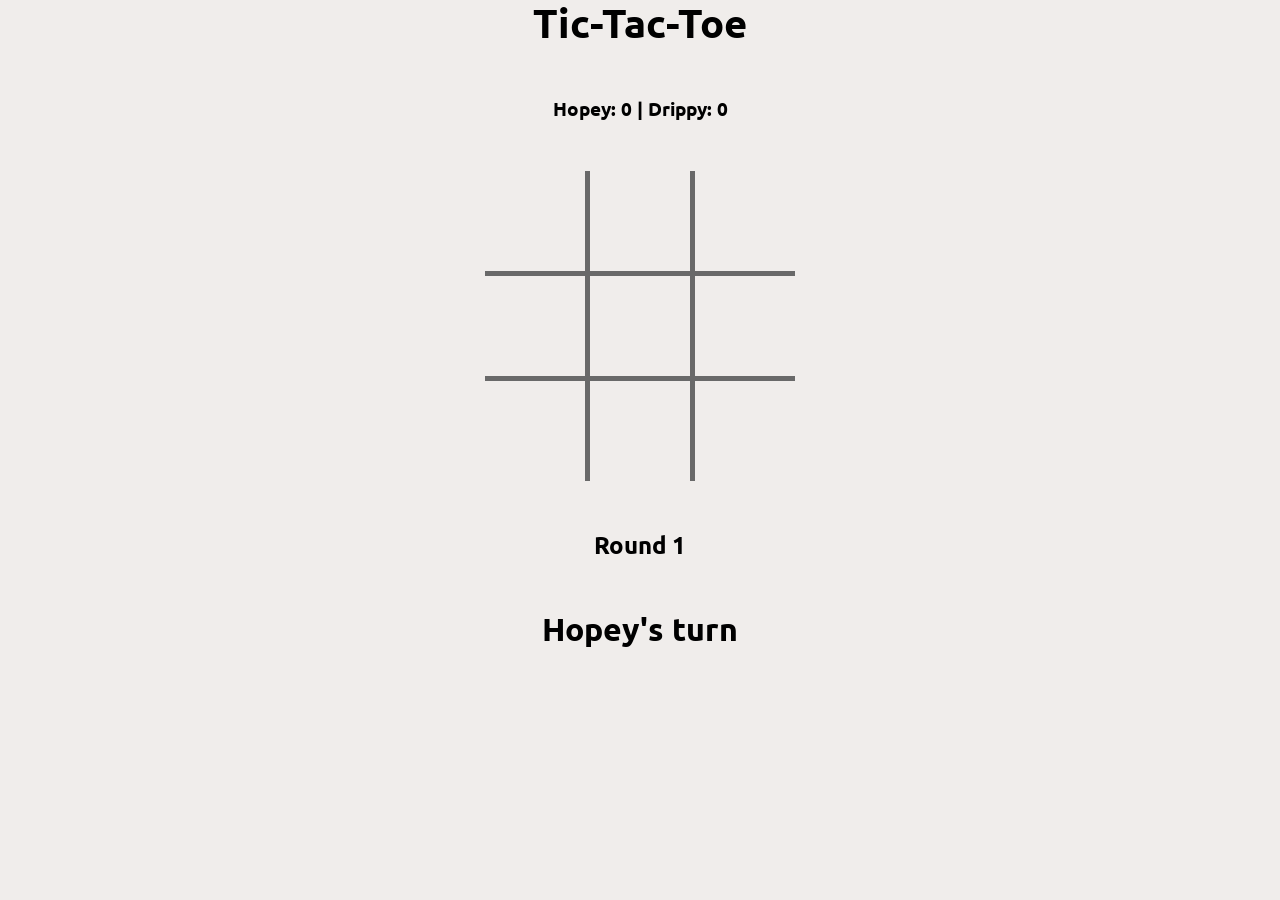
==== index.html @ 1dc2d219 "Add tile mark shake when clicking occupied tile" ====
<!DOCTYPE html>
<html lang="en">
<head>
  <meta charset="UTF-8">
  <meta name="viewport" content="width=device-width, initial-scale=1.0">
  <link rel="stylesheet" href="style.css">
  <title>Tic Tac Toe</title>
</head>
<body>
  <div id="game-container">
    <div id="game-title">Tic-Tac-Toe</div>
    <div id="score-container"><span id="p1-name" class="player-name"></span>: <span id="p1-score" class="player-score"></span> | <span id="p2-name" class="player-name"></span>: <span id="p2-score" class="player-score"></span></div>
    <div id="grid-container">
      <div class="grid-tile" id="tile-0-0"><div id="mark-0-0" class="mark"></div></div>
      <div class="grid-tile" id="tile-0-1"><div id="mark-0-1" class="mark"></div></div>
      <div class="grid-tile" id="tile-0-2"><div id="mark-0-2" class="mark"></div></div>
      <div class="grid-tile" id="tile-1-0"><div id="mark-1-0" class="mark"></div></div>
      <div class="grid-tile" id="tile-1-1"><div id="mark-1-1" class="mark"></div></div>
      <div class="grid-tile" id="tile-1-2"><div id="mark-1-2" class="mark"></div></div>
      <div class="grid-tile" id="tile-2-0"><div id="mark-2-0" class="mark"></div></div>
      <div class="grid-tile" id="tile-2-1"><div id="mark-2-1" class="mark"></div></div>
      <div class="grid-tile" id="tile-2-2"><div id="mark-2-2" class="mark"></div></div>
    </div>
    <div id="round-number"></div>
    <div id="turn-player"></div>
  </div>
  <script src="script.js"></script>
</body>
</html>
---- style.css ----
:root {
    --base-color: #f0edeb;
}

@font-face {
    font-family: "ubuntu";
    src:
        url("fonts/ubuntu-light-webfont.woff"),
        url("fonts/ubuntu-light-webfont.woff2");
    font-weight: 300;
    font-size: normal;
}

@font-face {
    font-family: "ubuntu";
    src:
        url("fonts/ubuntu-regular-webfont.woff"),
        url("fonts/ubuntu-regular-webfont.woff2");
    font-weight: normal;
    font-size: normal;
}

@font-face {
    font-family: "ubuntu";
    src:
        url("fonts/ubuntu-medium-webfont.woff"),
        url("fonts/ubuntu-medium-webfont.woff2");
    font-weight: 500;
    font-size: normal;
}

@font-face {
    font-family: "ubuntu";
    src:
        url("fonts/ubuntu-bold-webfont.woff"),
        url("fonts/ubuntu-bold-webfont.woff2");
    font-weight: bold;
    font-size: normal;
}

@font-face {
    font-family: "ubuntu";
    src:
        url("fonts/ubuntu-italic-webfont.woff"),
        url("fonts/ubuntu-italic-webfont.woff2");
    font-weight: normal;
    font-style: italic;
}

@font-face {
    font-family: "ubuntu";
    src:
        url("fonts/ubuntu-bolditalic-webfont.woff"),
        url("fonts/ubuntu-bolditalic-webfont.woff2");
    font-weight: bold;
    font-style: italic;
    font-size: normal;
}

@keyframes shake {
    0%, 50%, 100% {translate: 0px 0px;}
    25% {translate: 4px 0px;}
    75% {translate: -4px 0px;}
}

body {
    margin: 0;
    font-family: 'ubuntu';
    font-size: 1rem;
    background-color: var(--base-color);
}

#game-container {
    display: flex;
    flex-direction: column;
    gap: 50px;
    align-items: center;
}

#game-title {
    font-size: 2.5rem;
    font-weight: 700;
}

#score-container {
    font-size: 1.2rem;
    font-weight: 600;
}

#grid-container {
    width: 310px;
    height: 310px;
    display: grid;
    grid-template-columns: repeat(3, 100px);
    grid-template-rows: repeat(3, 100px);
    column-gap: 5px;
    row-gap: 5px;
    background-color: dimgray;
}

.grid-tile {
    background-color: var(--base-color);
    font-size: 3rem;
    display: flex;
    justify-content: center;
    align-items: center;
    user-select: none;
    -webkit-user-select: none;
}

#round-number {
    font-size: 1.5rem;
    font-weight: 700;
}

#turn-player {
    font-size: 2rem;
    font-weight: 700;
}

/* .mark {
    animation: shake 0.1s linear;
} */
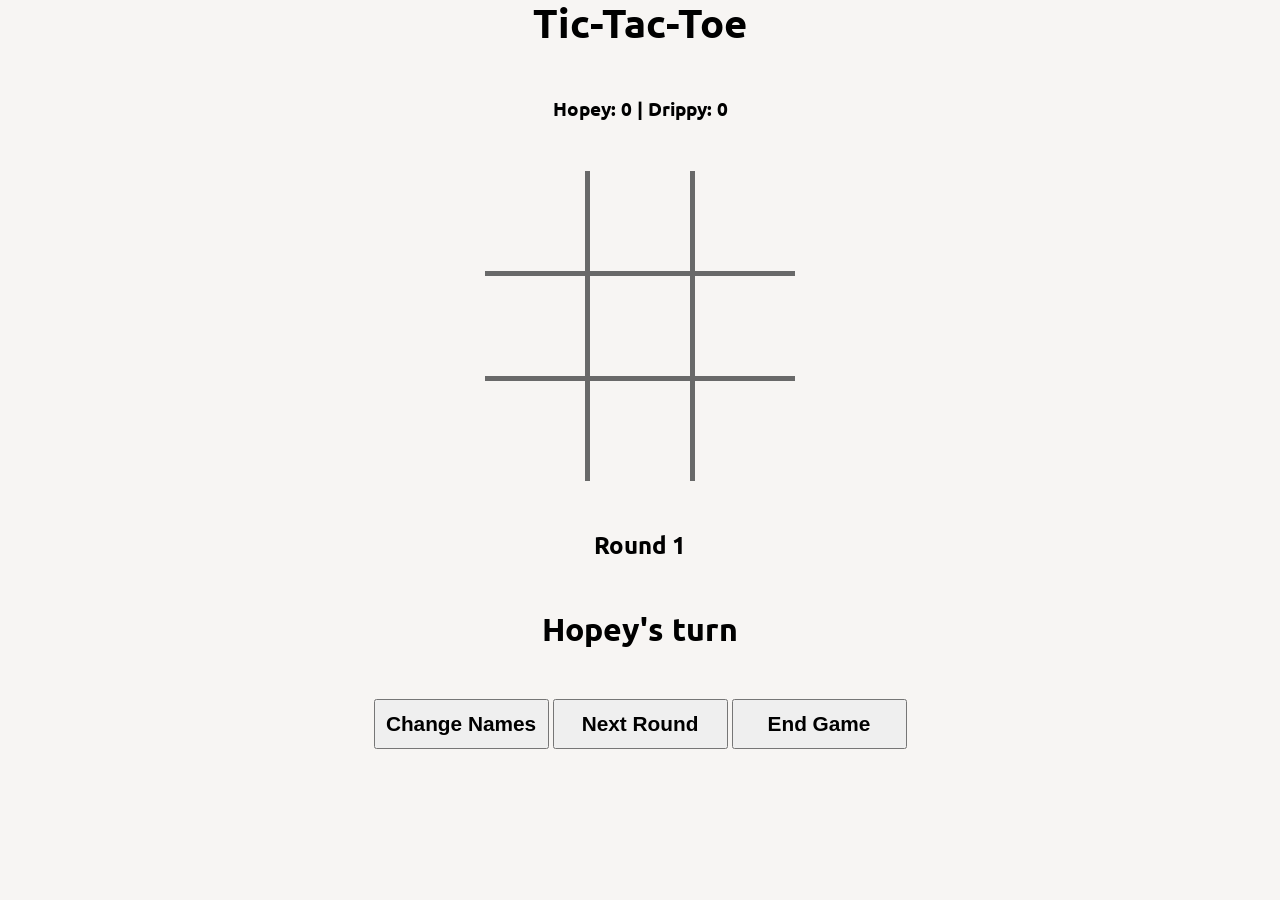
==== commit 14f677d3: "Add change names dialog and game function buttons" ====
--- a/index.html
+++ b/index.html
@@ -1,12 +1,34 @@
 <!DOCTYPE html>
 <html lang="en">
+
 <head>
   <meta charset="UTF-8">
   <meta name="viewport" content="width=device-width, initial-scale=1.0">
   <link rel="stylesheet" href="style.css">
   <title>Tic Tac Toe</title>
 </head>
+
 <body>
+
+  <dialog id="names-input">
+    <div id="form-container">
+      <form action="" id="names-input-form" method="dialog">
+        <div class="form-row">
+          <label for="player-one-name">Player 1 Name <span class="req-star" aria-label="required">*</span></label>
+          <input type="text" id="player-one-name" name="player-one-name" required>
+        </div>
+        <div class="form-row">
+          <label for="player-two-name">Player 2 Name <span class="req-star" aria-label="required">*</span></label>
+          <input type="text" id="player-two-name" name="player-two-name" required>
+        </div>
+      </form>
+      <menu id="form-buttons-container">
+        <button id="cancel-name-change" form="names-input-form" autofocus>Cancel</button>
+        <button type="submit" id="save-name-change" form="names-input-form">Save</button>
+      </menu>
+    </div>
+  </dialog>
+
   <div id="game-container">
     <div id="game-title">Tic-Tac-Toe</div>
     <div id="score-container"><span id="p1-name" class="player-name"></span>: <span id="p1-score" class="player-score"></span> | <span id="p2-name" class="player-name"></span>: <span id="p2-score" class="player-score"></span></div>
@@ -23,7 +45,14 @@
     </div>
     <div id="round-number"></div>
     <div id="turn-player"></div>
+    <div id="buttons-container">
+      <button id="change-names-button">Change Names</button>
+      <button id="next-round-button">Next Round</button>
+      <button id="end-game">End Game</button>
+    </div>
   </div>
+
   <script src="script.js"></script>
 </body>
+
 </html>
--- a/style.css
+++ b/style.css
@@ -1,5 +1,5 @@
 :root {
-    --base-color: #f0edeb;
+    --base-color: #f7f5f3;
 }
 
 @font-face {
@@ -118,6 +118,9 @@
     font-weight: 700;
 }
 
-/* .mark {
-    animation: shake 0.1s linear;
-} */+button {
+    width: 175px;
+    height: 50px;
+    font-size: 1.3rem;
+    font-weight: 700;
+}
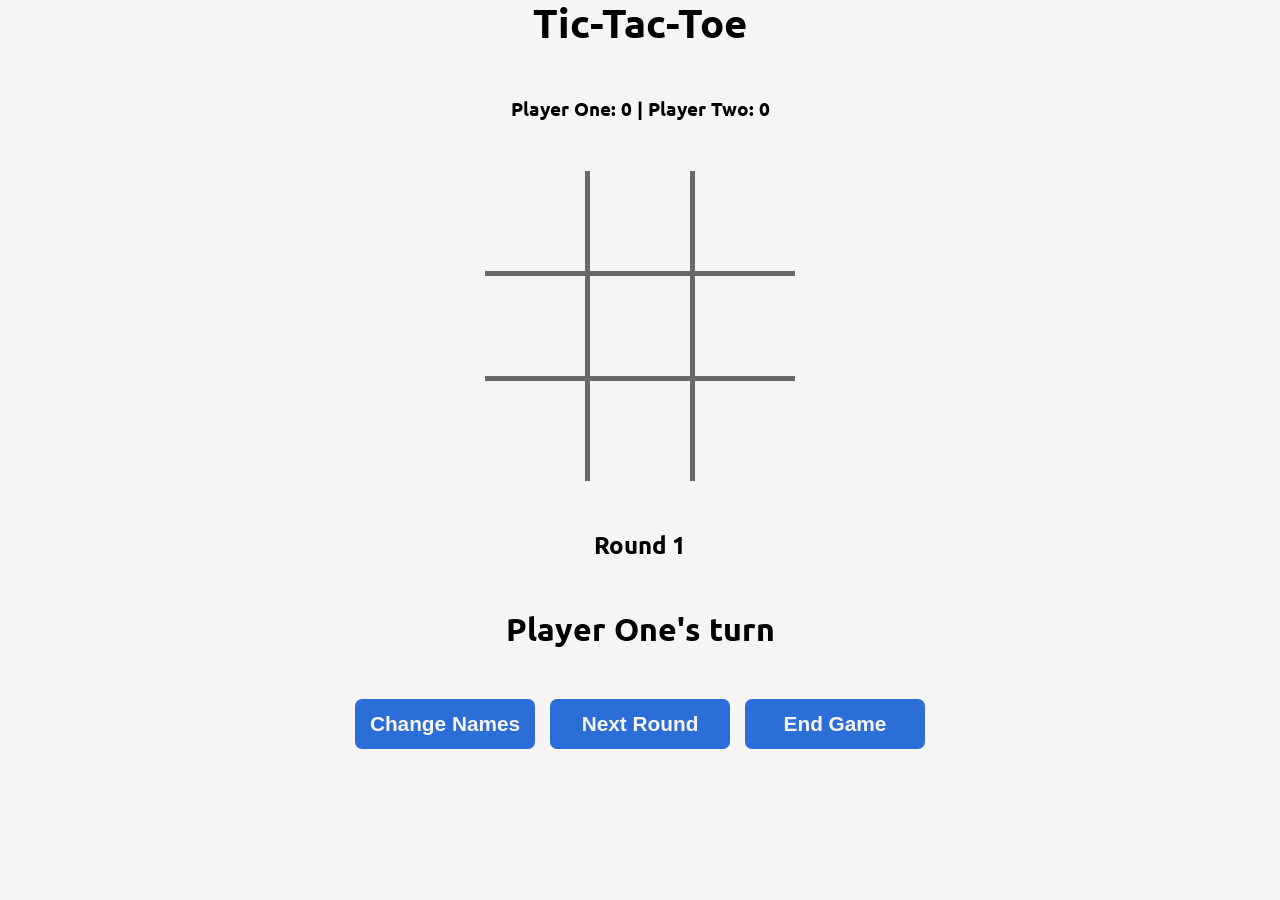
==== commit a46531d9: "Add Change Names Dialog open and close" ====
--- a/index.html
+++ b/index.html
@@ -10,9 +10,9 @@
 
 <body>
 
-  <dialog id="names-input">
+  <dialog id="names-change-dialog">
     <div id="form-container">
-      <form action="" id="names-input-form" method="dialog">
+      <form action="" id="names-change-form" method="dialog">
         <div class="form-row">
           <label for="player-one-name">Player 1 Name <span class="req-star" aria-label="required">*</span></label>
           <input type="text" id="player-one-name" name="player-one-name" required>
@@ -23,8 +23,8 @@
         </div>
       </form>
       <menu id="form-buttons-container">
-        <button id="cancel-name-change" form="names-input-form" autofocus>Cancel</button>
-        <button type="submit" id="save-name-change" form="names-input-form">Save</button>
+        <button id="cancel-names-button" form="names-input-form" autofocus>Cancel</button>
+        <button type="submit" id="save-names-button" form="names-input-form">Save</button>
       </menu>
     </div>
   </dialog>
@@ -48,7 +48,7 @@
     <div id="buttons-container">
       <button id="change-names-button">Change Names</button>
       <button id="next-round-button">Next Round</button>
-      <button id="end-game">End Game</button>
+      <button id="end-game-button">End Game</button>
     </div>
   </div>
 
--- a/style.css
+++ b/style.css
@@ -1,5 +1,9 @@
 :root {
     --base-color: #f7f5f3;
+    --tile-mark-color: #151515;
+    --button-color: #2c6ed7;
+    --button-hover-color: #265db6;
+    --button-click-color: #3277e6;
 }
 
 @font-face {
@@ -58,9 +62,11 @@
 }
 
 @keyframes shake {
-    0%, 50%, 100% {translate: 0px 0px;}
-    25% {translate: 4px 0px;}
-    75% {translate: -4px 0px;}
+    0% {translate: 0px 0px; color: var(--tile-mark-color);}
+    25% {translate: 4px 0px; color: rgb(177, 24, 55);}
+    50% {translate: 0px 0px;}
+    75% {translate: -4px 0px; color: rgb(177, 24, 55);}
+    100% {translate: 0px 0px; color: var(--tile-mark-color);}    
 }
 
 body {
@@ -68,6 +74,10 @@
     font-family: 'ubuntu';
     font-size: 1rem;
     background-color: var(--base-color);
+}
+
+.req-star {
+    color: crimson;
 }
 
 #game-container {
@@ -118,9 +128,28 @@
     font-weight: 700;
 }
 
+#buttons-container {
+    display: flex;
+    gap: 15px;
+}
+
 button {
-    width: 175px;
+    width: 180px;
     height: 50px;
+    background-color: var(--button-color);
+    color: var(--base-color);
     font-size: 1.3rem;
     font-weight: 700;
+    border: none;
+    border-radius: 7px;
+    user-select: none;
+    -webkit-user-select: none;
+}
+
+button:hover {
+    background-color: var(--button-hover-color);
+}
+
+button:active {
+    background-color: var(--button-click-color);
 }
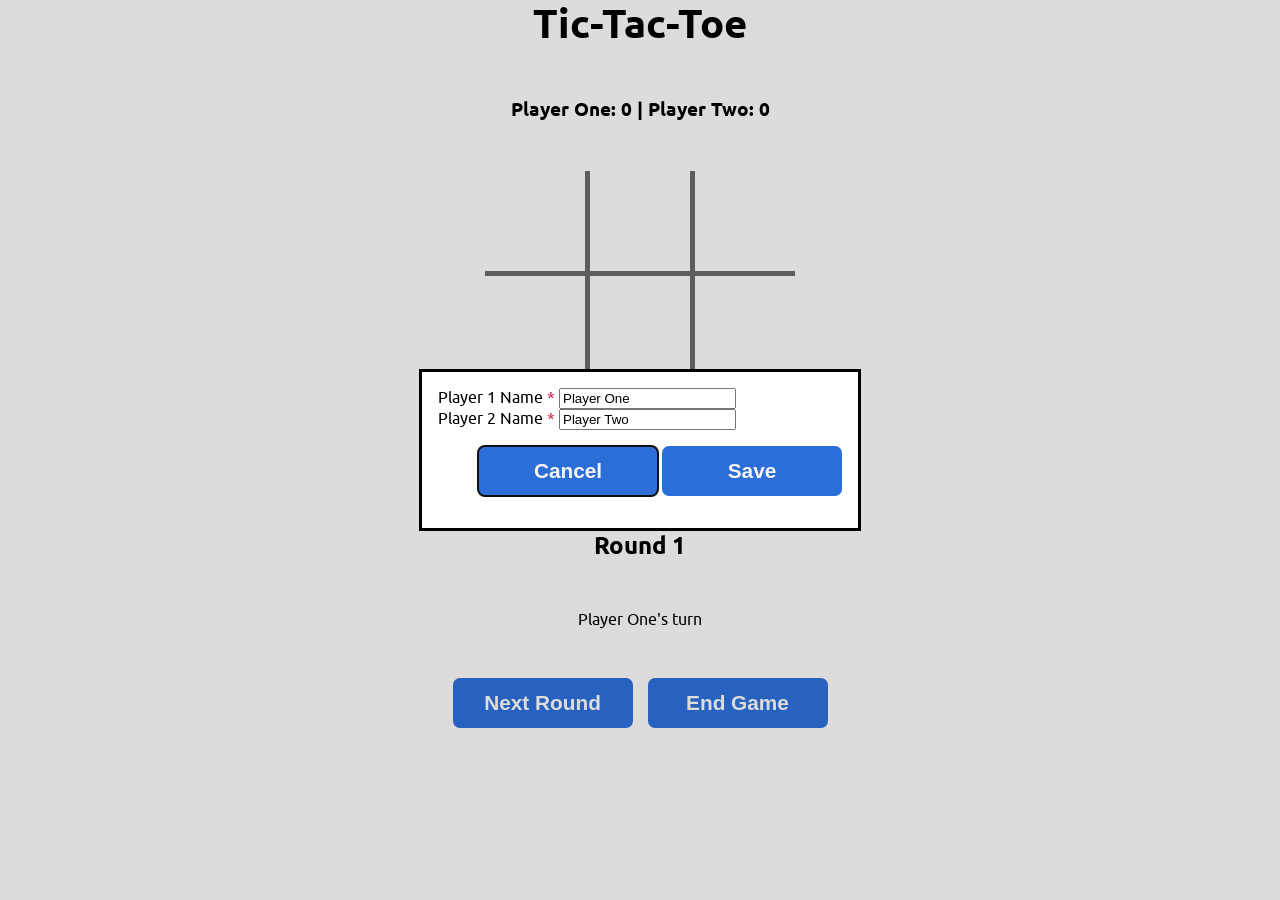
==== commit da09641c: "Remove Change Names button, show names change dialog on page load" ====
--- a/index.html
+++ b/index.html
@@ -10,7 +10,7 @@
 
 <body>
 
-  <dialog id="names-change-dialog">
+  <dialog id="change-names-dialog">
     <div id="form-container">
       <form action="" id="names-change-form" method="dialog">
         <div class="form-row">
@@ -44,9 +44,8 @@
       <div class="grid-tile" id="tile-2-2"><div id="mark-2-2" class="mark"></div></div>
     </div>
     <div id="round-number"></div>
-    <div id="turn-player"></div>
+    <div id="game-message"></div>
     <div id="buttons-container">
-      <button id="change-names-button">Change Names</button>
       <button id="next-round-button">Next Round</button>
       <button id="end-game-button">End Game</button>
     </div>
--- a/style.css
+++ b/style.css
@@ -63,10 +63,10 @@
 
 @keyframes shake {
     0% {translate: 0px 0px; color: var(--tile-mark-color);}
-    25% {translate: 4px 0px; color: rgb(177, 24, 55);}
-    50% {translate: 0px 0px;}
-    75% {translate: -4px 0px; color: rgb(177, 24, 55);}
-    100% {translate: 0px 0px; color: var(--tile-mark-color);}    
+    25% {translate: 3px 0px; color: rgb(177, 24, 55);}
+    50% {translate: -3px 0px;}
+    75% {translate: -3px 0px; color: rgb(177, 24, 55);}
+    100% {translate: 3px 0px; color: var(--tile-mark-color);}    
 }
 
 body {
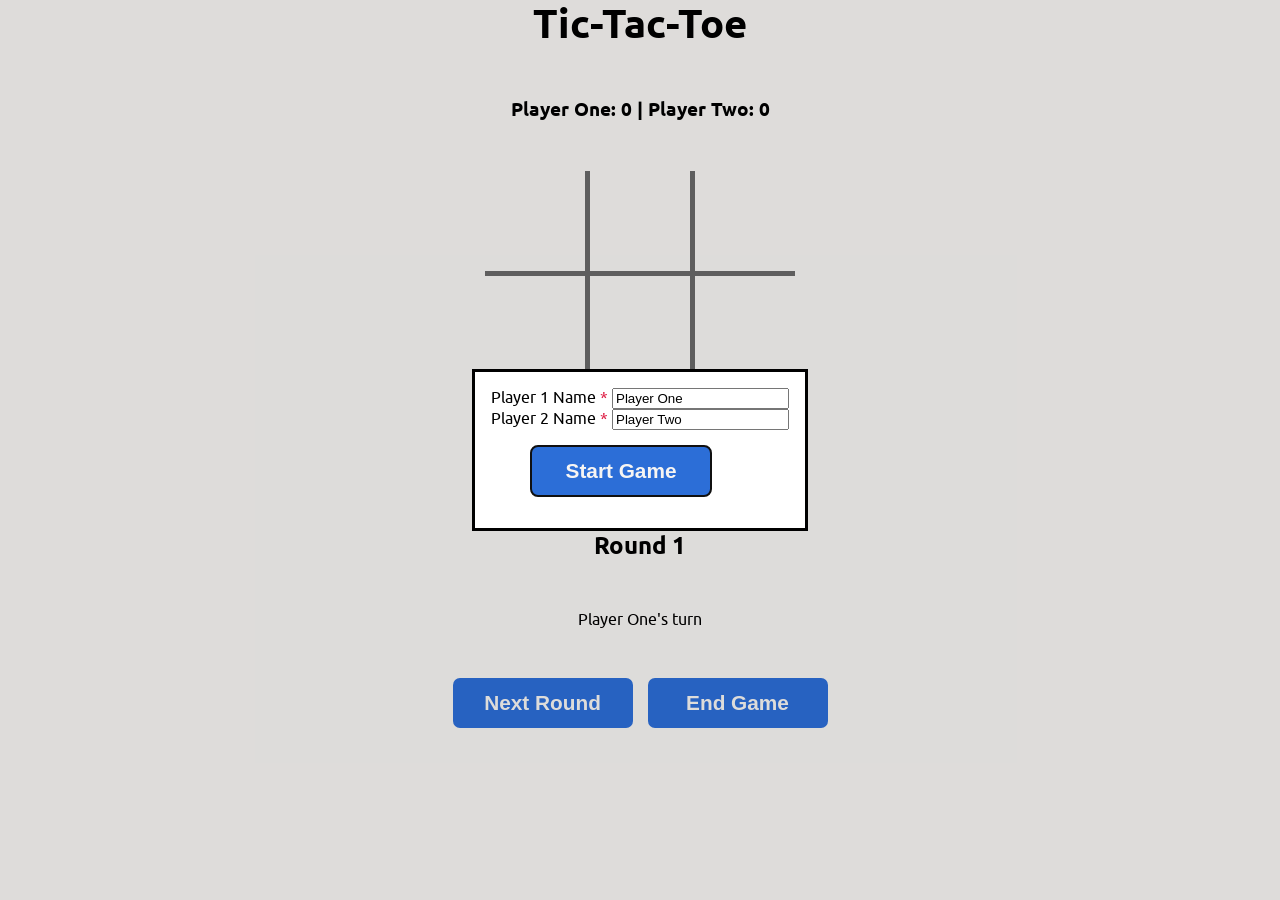
==== commit a6837a4a: "Remove Cancel button and add Start Game button on dialog" ====
--- a/index.html
+++ b/index.html
@@ -23,8 +23,7 @@
         </div>
       </form>
       <menu id="form-buttons-container">
-        <button id="cancel-names-button" form="names-input-form" autofocus>Cancel</button>
-        <button type="submit" id="save-names-button" form="names-input-form">Save</button>
+        <button type="submit" id="start-game-button" form="names-input-form" autofocus>Start Game</button>
       </menu>
     </div>
   </dialog>
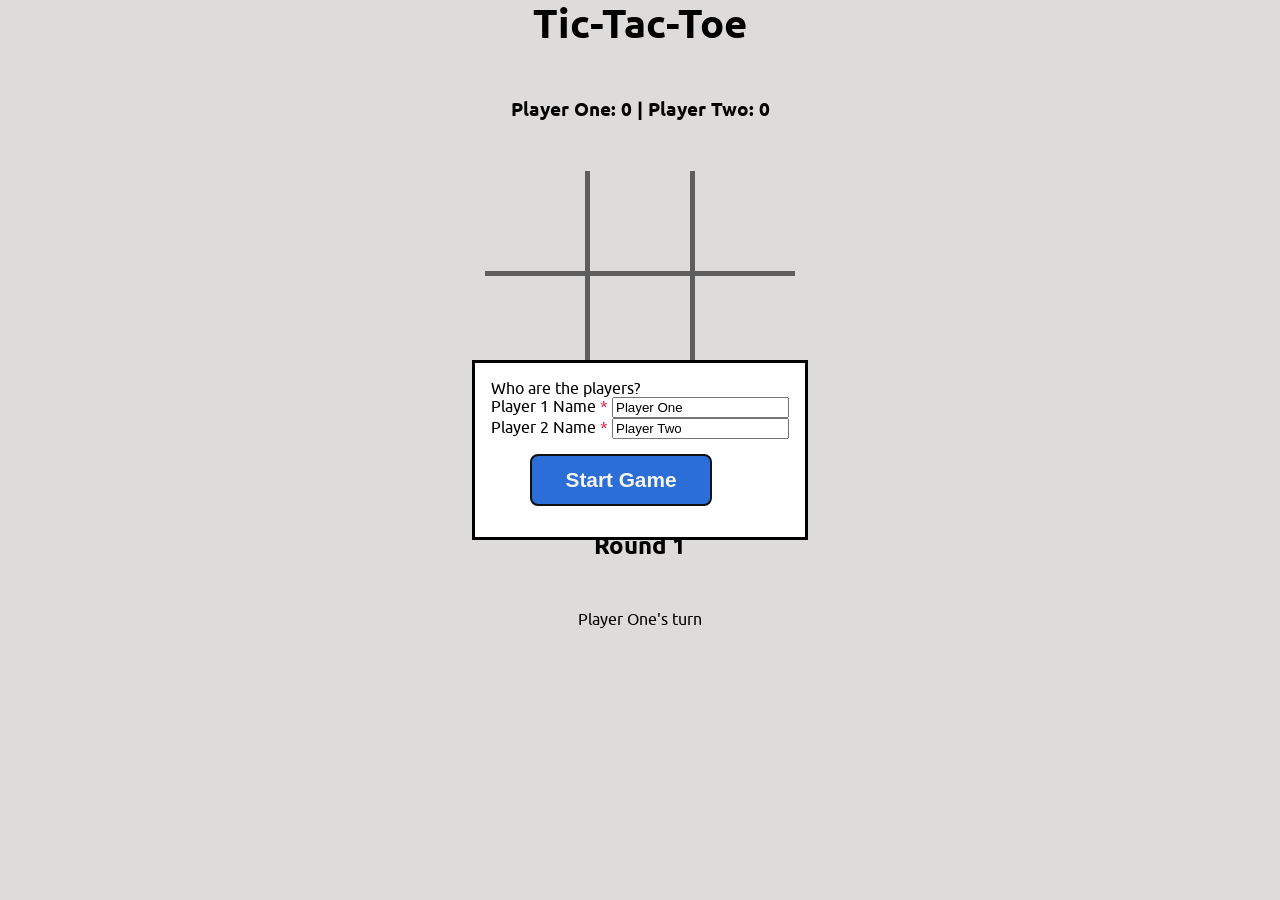
==== commit 8a753da1: "Add Next Round button functionality; Move display elements and methods to DisplayController" ====
--- a/index.html
+++ b/index.html
@@ -14,6 +14,9 @@
     <div id="form-container">
       <form action="" id="names-change-form" method="dialog">
         <div class="form-row">
+          Who are the players?
+        </div>
+        <div class="form-row">
           <label for="player-one-name">Player 1 Name <span class="req-star" aria-label="required">*</span></label>
           <input type="text" id="player-one-name" name="player-one-name" required>
         </div>
@@ -26,6 +29,11 @@
         <button type="submit" id="start-game-button" form="names-input-form" autofocus>Start Game</button>
       </menu>
     </div>
+  </dialog>
+  <dialog id="game-over-dialog">
+    <div id="game-over-message"></div>
+    <div id="final-score-message"></div>
+    <button id="start-new-game">Start New Game</button>
   </dialog>
 
   <div id="game-container">
@@ -46,7 +54,6 @@
     <div id="game-message"></div>
     <div id="buttons-container">
       <button id="next-round-button">Next Round</button>
-      <button id="end-game-button">End Game</button>
     </div>
   </div>
 
